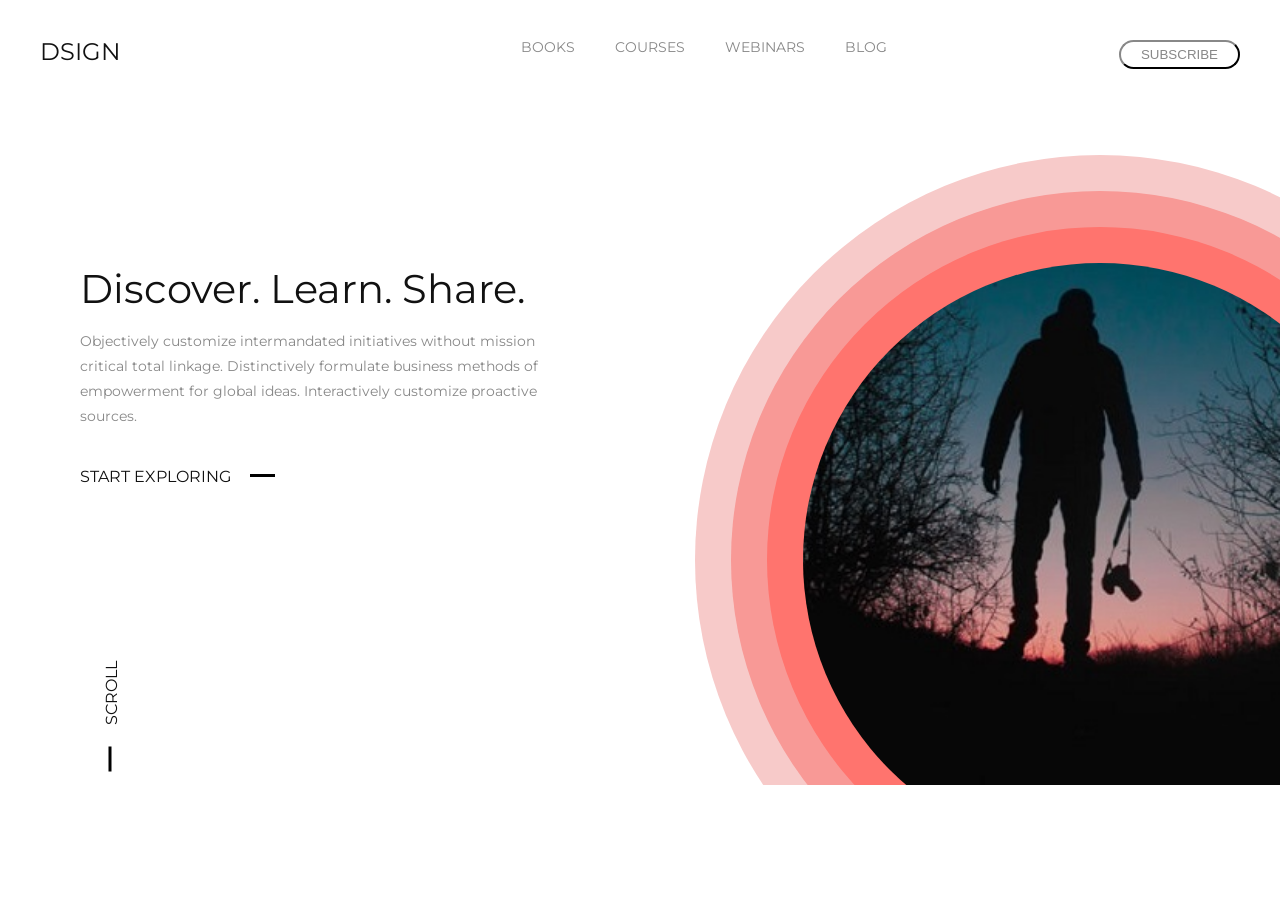
==== DSIGN-Landing-Intro/index.html @ c77d04e0 "move" ====
<!DOCTYPE html>
<html lang="en">
<head>
  <meta charset="UTF-8">
  <meta name="viewport" content="width=device-width, initial-scale=1.0"> <!-- displays site properly based on user's device -->
  <meta http-equiv="X-UA-Compatible" content="ie=edge"> <!--  tells Internet Explorer to display content in the highest mode available -->
  <title>Frontend Mentor | Dsign Landing Intro Challenge</title>

  <link href="https://fonts.googleapis.com/css?family=Montserrat" rel="stylesheet">
  <link rel="stylesheet" href="/css/reset.css"> <!-- reset used to remove browser default styles -->
  <link rel="stylesheet" href="/css/style.css">
</head>
<!--<main>
    <div class="circle-3 i-block">
    </div>
</main>-->
<body class="text-black font-weight-400">
    <header class="mt-40 ml-40 text-center text-middle">
      <nav class="uppercase text-gray font-14 mp-0 flex"> 
        <h1 class="font-24 text-black i-block f-left width-20">DSIGN</h1>
        <ul class="mp-0 flex">
            <li><a href="/" class="i-block ml-400 text-gray">Books</a></li>
          <li><a href="/" class="i-block ml-40 text-gray">Courses</a></li>
          <li><a href="/" class="i-block ml-40 text-gray">Webinars</a></li>
          <li><a href="/" class="i-block ml-40 text-gray">Blog</a></li>
        </ul> 
        <button class="uppercase i-block ml-auto mr-40 bg-white border-gray border-radius px-20 py-5 text-gray">Subscribe</button>    
      </nav>
    </header>
     
    <main class="ml-80">
      <h1 class="font-bold font-40 mt-200 flex">Discover. Learn. Share.</h1> 

      <p class="text-gray font-14 mt-20 line-25">Objectively customize intermandated initiatives without mission <br> critical total linkage. 
      Distinctively formulate business methods of <br> empowerment for global ideas. Interactively 
      customize proactive <br> sources.
      </p> 

      <div class="flex mt-40">
        <a href="/" class="uppercase font-16 text-black">Start Exploring</a>
        <div class="line ml-170"></div>
      </div>
      <div class="flex mt--600 f-right i-block">
        <div class="circle-3">
          <div class="circle-2">
            <div class="circle-1">
              <div class="picture"></div>
            </div>
          </div>
        </div> 
      </div>
      <div class="uppercase font-16 text-black flex mt-200 mp-0 ml--50">
          <p class="rotate-90 flex">Scroll</p>
          <div class="line rotate-90 flex mt-70 ml-15"></div>
      </div>
    </main>


</body>
</html>
---- css/style.css ----
/*****************************
  BASE SETUP
*****************************/
:root {
  --d-pink: rgb(255,116,110);
  --l-pink: rgb(248, 153, 150);
  --vl-pink: rgb(247, 202, 201);
  --gray: rgb(136,136,136);
  --black: #111111;
  font-family:  'Montserrat', sans-serif;
}
html {
  box-sizing: border-box; /* use IE box model */
}

*, *:before, *:after {
  box-sizing: inherit; /* inherit allows for easy creation of a new box model context further down the tree */
}

body {
  -webkit-font-smoothing: antialiased;
  -moz-osx-font-smoothing: grayscale; /* smoother rendering of fonts */
  margin: 0;
  padding: 0;
}
.line{
  width: 25px;
  height: 8px;
  border-bottom: 3px solid black;
  position: absolute;
  }

.img-circle {
  border-radius: 45%;
  top: 70%;
  left: 70%;
  
}
.picture
{
  width: 100%;
  height: 100%;
  clip-path: circle(33% at 80% 75%);
  background:url(/images/nighttime.jpg) no-repeat; 
  background-size: cover;
}
.circle-1
{
  width: 100%;
  height: 100%;
  clip-path: circle(37% at 80% 75%);
  background-color: var(--d-pink);
}
.circle-2
{
  width: 100%;
  height: 100%;
  clip-path: circle(41% at 80% 75%);
  background-color: var(--l-pink);
}
.circle-3
{
  width: 900px;
  height: 900px;
  clip-path: circle(45% at 80% 75%);
  background-color: var(--vl-pink);
}
.i-block {
  display: inline-block;
}
.flex {
  display: flex;
}
.f-right {
  float: right;
}
.f-left {
  float: lef;
}
a, .text-decoration-none {
  text-decoration: none;
}
.bg-white {
  background: white;
}
.border-gray {
  border-top-color: var(--gray);
  /*border-bottom-color: var(--gray);
  border-right-color: var(--gray);*/
  border-left-color: var(--gray);
}
.border-radius {
  border-radius: 25px
}
.text-black {
  color: var(--black);
}
.text-gray {
  color: var(--gray);
}
.text-center {
  text-align: center;
}
.text-middle {
  vertical-align: middle;
}
.font-weight-400 {
  font-weight: 400;
}
.font-bold {
  font-style: bold;
}
.font-12 {
  font-size: 12px;
}
.font-14 {
  font-size: 14px;
}
.font-16 {
  font-size: 16px;
}
.font-24 {
  font-size: 24px;
}
.font-40 {
  font-size: 40px;
}
.line-25 {
  line-height: 25px;
}
.uppercase {
  text-transform: uppercase;
}
.mp-0 {
  padding: 0px;
  margin: 0px;
}
.mt--600 {
  margin-top: -600px;
}
.mt-20 {
  margin-top: 20px;
}
.mt-30 {
  margin-top: 30px;
}
.mt-40 {
  margin-top: 40px;
}
.mt-60 {
  margin-top: 60px;
}
.mt-70 {
  margin-top: 70px;
}
.mt-200 {
  margin-top: 200px;
}
.ml--50 {
  margin-left: -50px
}
.ml-15 {
  margin-left: 15px
}
.ml-40 {
  margin-left: 40px
}
.ml-80 {
  margin-left: 80px
}
.ml-170 {
  margin-left: 170px
}
.ml-400 {
  margin-left: 400px;
}
.ml-700 {
  margin-left: 700px;
}
.ml-auto {
  margin-left: auto;
}
.mr-40 {
  margin-right: 40px
}
.px-20 {
  padding-left: 20px;
  padding-right: 20px;
}
.py-5 {
  padding-top: 5px;
  padding-bottom: 5px;
}
.height-30 {
  height: 30px;
}
.width-20 {
  width: 20;
}
.width-400 {
  width: 400;
}
.width-420 {
  width: 420;
}
.rotate-90 {
  transform: rotate(-90deg);
  -webkit-transform: rotate(-90deg);
}
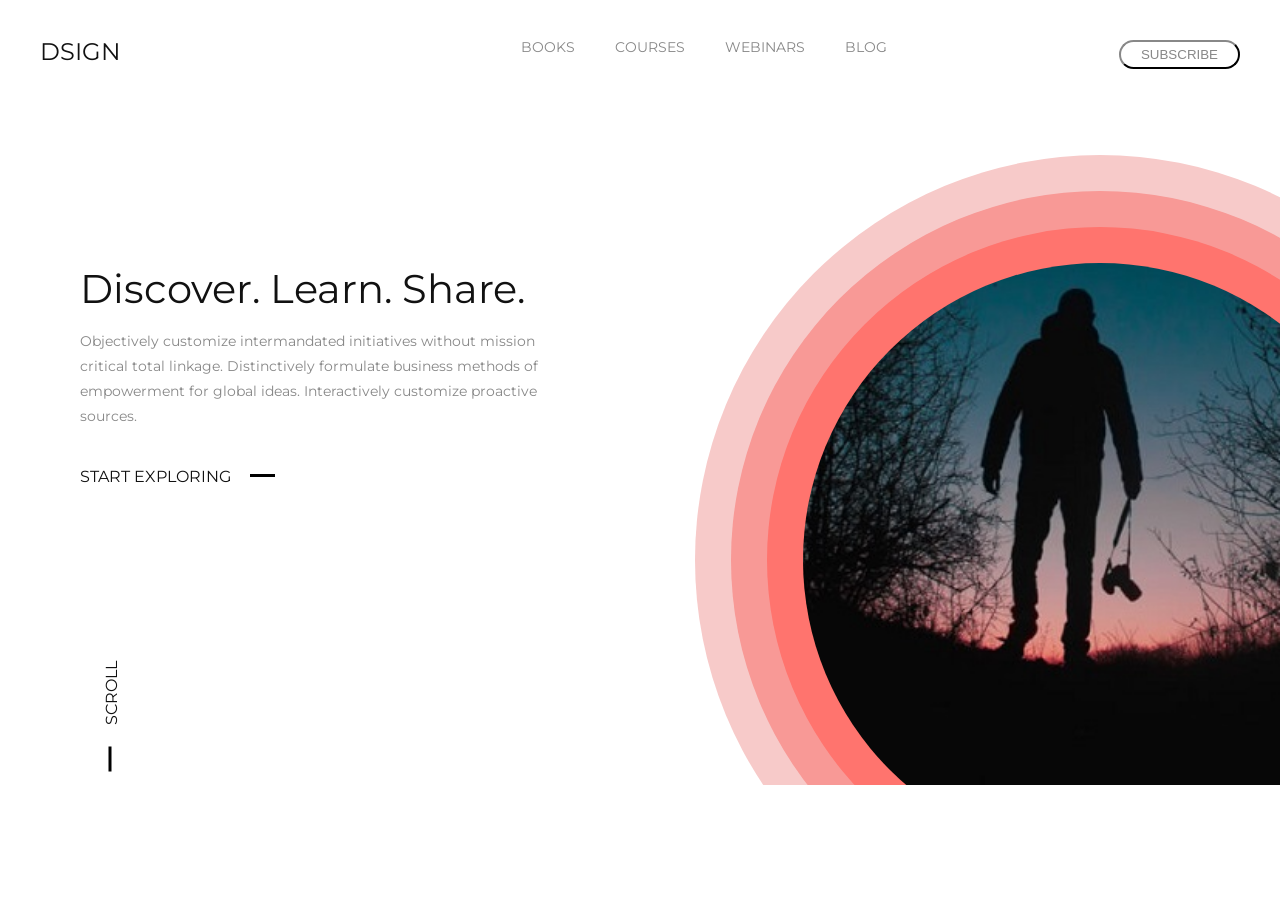
==== commit 1954048f: "css link" ====
--- a/DSIGN-Landing-Intro/index.html
+++ b/DSIGN-Landing-Intro/index.html
@@ -7,8 +7,8 @@
   <title>Frontend Mentor | Dsign Landing Intro Challenge</title>
 
   <link href="https://fonts.googleapis.com/css?family=Montserrat" rel="stylesheet">
-  <link rel="stylesheet" href="/css/reset.css"> <!-- reset used to remove browser default styles -->
-  <link rel="stylesheet" href="/css/style.css">
+  <link rel="stylesheet" href="./css/reset.css"> <!-- reset used to remove browser default styles -->
+  <link rel="stylesheet" href="./css/style.css">
 </head>
 <!--<main>
     <div class="circle-3 i-block">
--- a/DSIGN-Landing-Intro/css/style.css
+++ b/DSIGN-Landing-Intro/css/style.css
@@ -0,0 +1,209 @@
+/*****************************
+  BASE SETUP
+*****************************/
+:root {
+  --d-pink: rgb(255,116,110);
+  --l-pink: rgb(248, 153, 150);
+  --vl-pink: rgb(247, 202, 201);
+  --gray: rgb(136,136,136);
+  --black: #111111;
+  font-family:  'Montserrat', sans-serif;
+}
+html {
+  box-sizing: border-box; /* use IE box model */
+}
+
+*, *:before, *:after {
+  box-sizing: inherit; /* inherit allows for easy creation of a new box model context further down the tree */
+}
+
+body {
+  -webkit-font-smoothing: antialiased;
+  -moz-osx-font-smoothing: grayscale; /* smoother rendering of fonts */
+  margin: 0;
+  padding: 0;
+}
+.line{
+  width: 25px;
+  height: 8px;
+  border-bottom: 3px solid black;
+  position: absolute;
+  }
+
+.img-circle {
+  border-radius: 45%;
+  top: 70%;
+  left: 70%;
+  
+}
+.picture
+{
+  width: 100%;
+  height: 100%;
+  clip-path: circle(33% at 80% 75%);
+  background:url(/images/nighttime.jpg) no-repeat; 
+  background-size: cover;
+}
+.circle-1
+{
+  width: 100%;
+  height: 100%;
+  clip-path: circle(37% at 80% 75%);
+  background-color: var(--d-pink);
+}
+.circle-2
+{
+  width: 100%;
+  height: 100%;
+  clip-path: circle(41% at 80% 75%);
+  background-color: var(--l-pink);
+}
+.circle-3
+{
+  width: 900px;
+  height: 900px;
+  clip-path: circle(45% at 80% 75%);
+  background-color: var(--vl-pink);
+}
+.i-block {
+  display: inline-block;
+}
+.flex {
+  display: flex;
+}
+.f-right {
+  float: right;
+}
+.f-left {
+  float: lef;
+}
+a, .text-decoration-none {
+  text-decoration: none;
+}
+.bg-white {
+  background: white;
+}
+.border-gray {
+  border-top-color: var(--gray);
+  /*border-bottom-color: var(--gray);
+  border-right-color: var(--gray);*/
+  border-left-color: var(--gray);
+}
+.border-radius {
+  border-radius: 25px
+}
+.text-black {
+  color: var(--black);
+}
+.text-gray {
+  color: var(--gray);
+}
+.text-center {
+  text-align: center;
+}
+.text-middle {
+  vertical-align: middle;
+}
+.font-weight-400 {
+  font-weight: 400;
+}
+.font-bold {
+  font-style: bold;
+}
+.font-12 {
+  font-size: 12px;
+}
+.font-14 {
+  font-size: 14px;
+}
+.font-16 {
+  font-size: 16px;
+}
+.font-24 {
+  font-size: 24px;
+}
+.font-40 {
+  font-size: 40px;
+}
+.line-25 {
+  line-height: 25px;
+}
+.uppercase {
+  text-transform: uppercase;
+}
+.mp-0 {
+  padding: 0px;
+  margin: 0px;
+}
+.mt--600 {
+  margin-top: -600px;
+}
+.mt-20 {
+  margin-top: 20px;
+}
+.mt-30 {
+  margin-top: 30px;
+}
+.mt-40 {
+  margin-top: 40px;
+}
+.mt-60 {
+  margin-top: 60px;
+}
+.mt-70 {
+  margin-top: 70px;
+}
+.mt-200 {
+  margin-top: 200px;
+}
+.ml--50 {
+  margin-left: -50px
+}
+.ml-15 {
+  margin-left: 15px
+}
+.ml-40 {
+  margin-left: 40px
+}
+.ml-80 {
+  margin-left: 80px
+}
+.ml-170 {
+  margin-left: 170px
+}
+.ml-400 {
+  margin-left: 400px;
+}
+.ml-700 {
+  margin-left: 700px;
+}
+.ml-auto {
+  margin-left: auto;
+}
+.mr-40 {
+  margin-right: 40px
+}
+.px-20 {
+  padding-left: 20px;
+  padding-right: 20px;
+}
+.py-5 {
+  padding-top: 5px;
+  padding-bottom: 5px;
+}
+.height-30 {
+  height: 30px;
+}
+.width-20 {
+  width: 20;
+}
+.width-400 {
+  width: 400;
+}
+.width-420 {
+  width: 420;
+}
+.rotate-90 {
+  transform: rotate(-90deg);
+  -webkit-transform: rotate(-90deg);
+}
